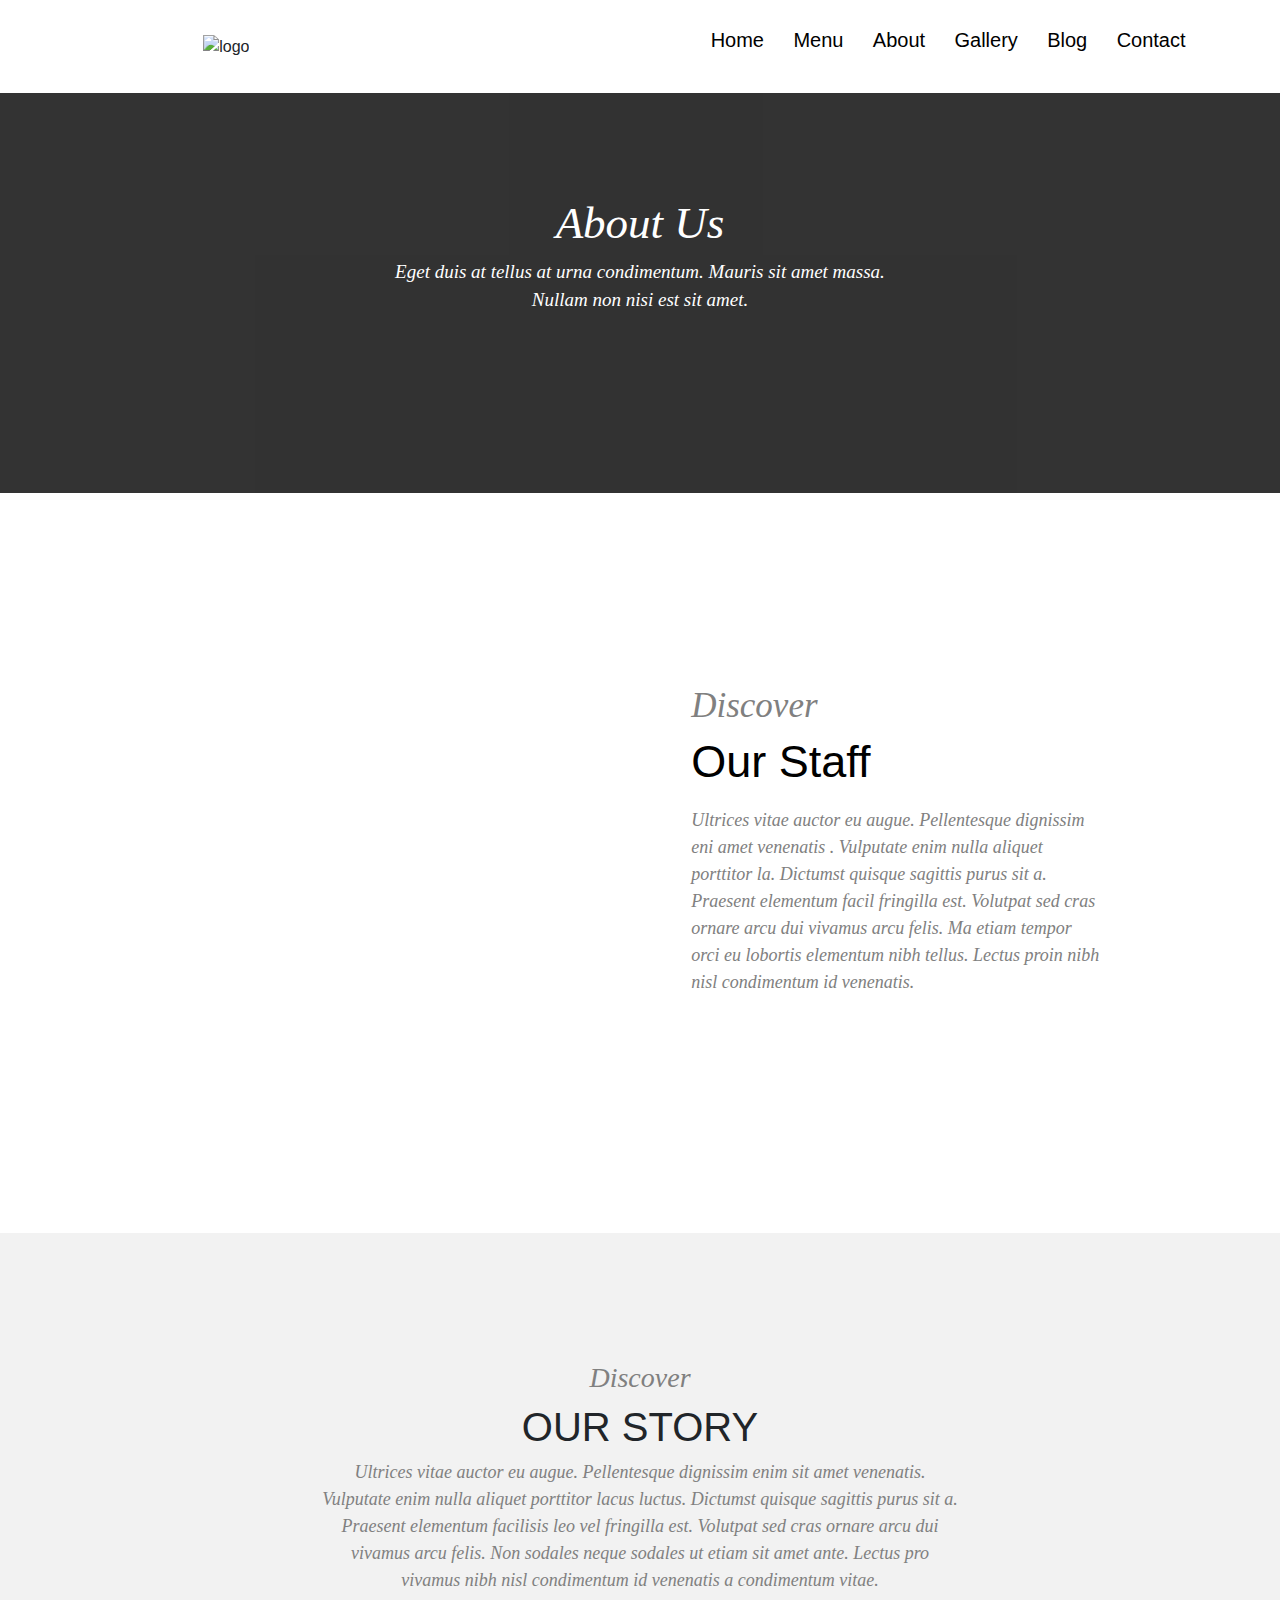
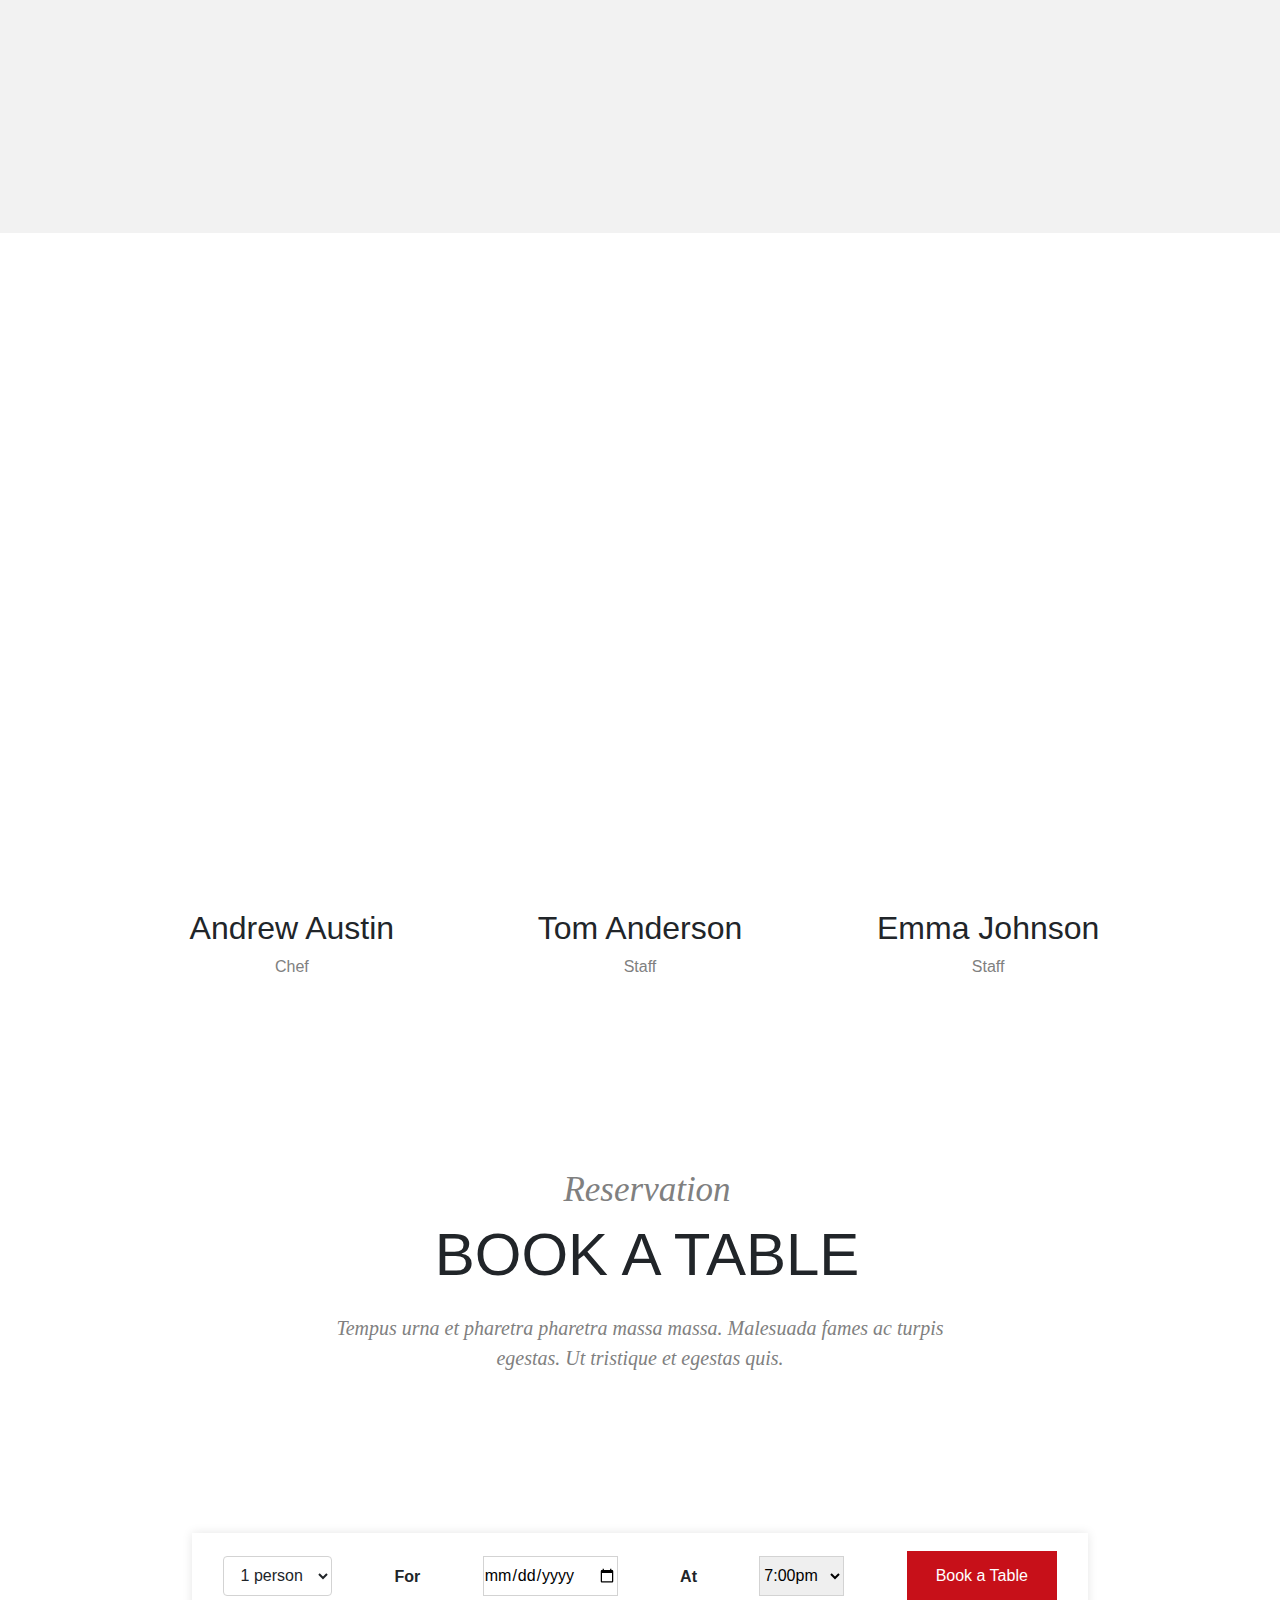
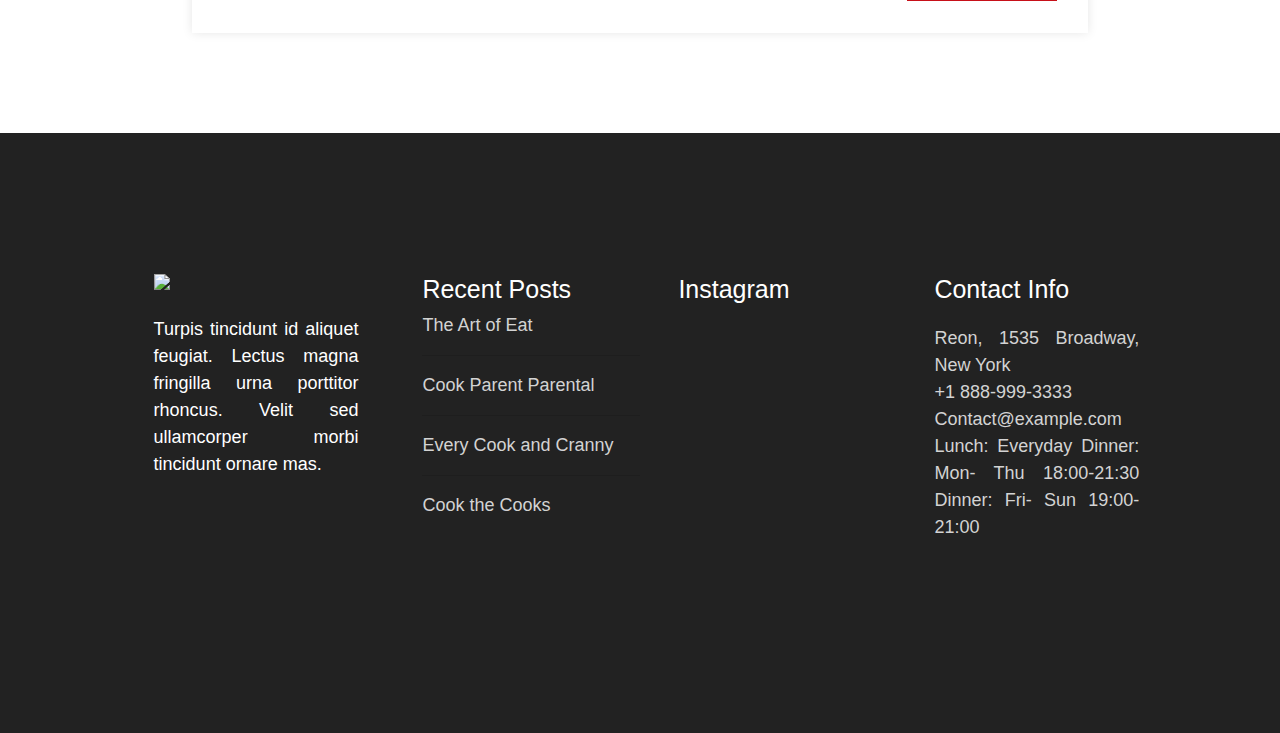
==== About.html @ d675c82b "Add files via upload" ====
<!DOCTYPE html>
<html>
<head>
	<meta charset="utf-8">
	<meta name="viewport" content="width=device-width, initial-scale=1.0">
	<title></title>
	<link rel="stylesheet" href="https://stackpath.bootstrapcdn.com/bootstrap/4.3.1/css/bootstrap.min.css" integrity="sha384-ggOyR0iXCbMQv3Xipma34MD+dH/1fQ784/j6cY/iJTQUOhcWr7x9JvoRxT2MZw1T" crossorigin="anonymous">
	<script src="https://code.jquery.com/jquery-3.3.1.slim.min.js" integrity="sha384-q8i/X+965DzO0rT7abK41JStQIAqVgRVzpbzo5smXKp4YfRvH+8abtTE1Pi6jizo" crossorigin="anonymous"></script>
	<script src="https://cdnjs.cloudflare.com/ajax/libs/popper.js/1.14.7/umd/popper.min.js" integrity="sha384-UO2eT0CpHqdSJQ6hJty5KVphtPhzWj9WO1clHTMGa3JDZwrnQq4sF86dIHNDz0W1" crossorigin="anonymous"></script>
	<script src="https://stackpath.bootstrapcdn.com/bootstrap/4.3.1/js/bootstrap.min.js" integrity="sha384-JjSmVgyd0p3pXB1rRibZUAYoIIy6OrQ6VrjIEaFf/nJGzIxFDsf4x0xIM+B07jRM" crossorigin="anonymous"></script>
	<link rel="stylesheet" type="text/css" href="style2.css">
</head>
<body>
			<!-- TOP -->
	<nav class="navbar navbar-expand-lg topnav navbar-light">
	  <img src="https://freebw.com/templates/reon/images/icons/logo-black.png" alt="logo">
	  <button class="navbar-toggler" style="border: none !important; outline: none;" type="button" data-toggle="collapse" data-target="#navbarNav" aria-controls="navbarNav" aria-expanded="false" aria-label="Toggle navigation">
	    <span class="navbar-toggler-icon"></span>
	  </button>
	  <div class="collapse navbar-collapse topdiv1" id="navbarNav">
	    <ul class="navbar-nav">
	      <li class="nav-item active">
	       	<div class="dropdown">
			  <button class="dropbtn"><a style="color: black; font-size: 20px; text-decoration: none;" target="_blank" href="index.html">Home</a></button>
			</div>
			<div style=" height: 25px;"></div>
	      </li>
	      <li class="nav-item active">
	    	<div class="dropdown">
			  <button class="dropbtn"><a style="color: black; font-size: 20px; text-decoration: none" target="_blank" href="Menu.html">Menu</a></button>
			</div>
		<div style=" height: 25px;"></div>
	      </li>
	      <li class="nav-item active">
		   	<div class="dropdown">
			 	<button class="dropbtn"><a style="color: black; font-size: 20px; text-decoration: none" href="#">About</a></button>
			</div>
			<div style=" height: 25px;"></div>
	      </li>
	      <li class="nav-item active">
	       		<div class="dropdown">
				  <button class="dropbtn"><a style="color: black; font-size: 20px; text-decoration: none" target="_blank" href="Gallery.html">Gallery</a></button>
				</div>
				<div style=" height: 25px;"></div>
	      </li>
	      <li class="nav-item active">
	        <div class="dropdown">
			  <button class="dropbtn"><a style="color: black; font-size: 20px; text-decoration: none" target="_blank" href="blog.html">Blog</a></button>
			</div>
			<div style=" height: 25px;"></div>
	      </li>
	      <li class="nav-item active">
	        <div class="dropdown">
		  	  <button class="dropbtn"><a style="color: black; font-size: 20px; text-decoration: none" target="_blank" href="Contact.html">Contact</a></button>
			</div>
			<div style=" height: 25px;"></div>
	      </li>
	    </ul>
	  </div>
	</nav>
		<!-- MID -->
	<div class="middiv1">
		<div class="middiv1-1">
			<h1>About Us</h1>
			<p>Eget duis at tellus at urna condimentum. Mauris sit amet massa.<br> Nullam non nisi est sit amet.</p>
		</div>
	</div>	
	<div class="middiv1-2">
		<div class="middiv1-2-1">
			<div class="middiv1-2-1-1"></div>
			<div class="middiv1-2-1-2">
				<h3>Discover</h3>
				<h1>Our Staff</h1>
				<p>Ultrices vitae auctor eu augue. Pellentesque dignissim eni amet venenatis . Vulputate enim nulla aliquet porttitor la. Dictumst quisque sagittis purus sit a. Praesent elementum facil fringilla est. Volutpat sed cras ornare arcu dui vivamus arcu felis. Ma etiam tempor orci eu lobortis elementum nibh tellus. Lectus proin nibh nisl condimentum id venenatis.</p>
			</div>
		</div>
	</div>
	<div class="middiv2">
		<h3>Discover</h3>
		<h1>OUR STORY</h1>
		<p>Ultrices vitae auctor eu augue. Pellentesque dignissim enim sit amet venenatis.<br> Vulputate enim nulla aliquet porttitor lacus luctus. Dictumst quisque sagittis purus sit a.<br> Praesent elementum facilisis leo vel fringilla est. Volutpat sed cras ornare arcu dui<br> vivamus arcu felis. Non sodales neque sodales ut etiam sit amet ante. Lectus pro<br> vivamus nibh nisl condimentum id venenatis a condimentum vitae.</p>
	</div>
	<div class="middiv21">
		<h3>Discover</h3>
		<h1>Our Staff</h1>
		<div class="middiv21-1">
			<div class="contdiv">
				<div class="middiv21-2">
					<div class="hdiv"></div>
				</div>
				<div class="middiv21-22">
					<h2>Andrew Austin</h2>
					<p>Chef</p>
				</div>
			</div>
			<div class="contdiv">	
				<div class="middiv21-3">
					<div class="hdiv"></div>
				</div>
				<div class="middiv21-22">
					<h2>Tom Anderson</h2>
					<p>Staff</p>
				</div>
			</div>
			<div class="contdiv">
				<div class="middiv21-4">
					<div class="hdiv"></div>
				</div>
				<div class="middiv21-22">
					<h2>Emma Johnson</h2>
					<p>Staff</p>
				</div>
			</div>		
		</div>
	</div>
			<!-- MID2  -->
	<div class="middiv3">
		<div class="middiv3-1">
			<h3 style=" font-size: 35px;">Reservation</h3>
			<h1 style=" font-size: 60px;">BOOK A TABLE</h1>
			<p style=" color: gray;">Tempus urna et pharetra pharetra massa massa. Malesuada fames ac turpis egestas. Ut tristique et egestas quis.</p>
		</div>
		<div class="middiv3-2">
			<select class="btn">
				<option>1 person</option>
				<option>2 person</option>
				<option>3 person</option>
				<option>4 person</option>
			</select>
			<span><b>For</b></span>
			<input type="date" name="">
			<span><b>At</b></span>
			<select>
				<option>7:00pm</option>
				<option>8:00pm</option>
				<option>9:00pm</option>
				<option>10:00pm</option>
			</select>
			<button>Book a Table</button>
		</div>
	</div>	

			<!-- BOT -->
	<div class="botdiv1">
		<div class="botdiv1-1">
			<div class="botdiv1-1-1">
				<img src="https://freebw.com/templates/reon/images/icons/logo-white.png">
				<p>Turpis tincidunt id aliquet feugiat. Lectus magna fringilla urna porttitor rhoncus. Velit sed ullamcorper morbi tincidunt ornare mas.</p>
			</div>
			<div class="botdiv1-1-1">
				<h5>Recent Posts</h5>
				<ul>
					<li>The Art of Eat</li>
					<hr>
					<li>Cook Parent Parental</li>
					<hr>
					<li>Every Cook and Cranny</li>
					<hr>
					<li>Cook the Cooks</li>
				</ul>
			</div>
			<div class="botdiv1-1-1">
				<h5>Instagram</h5>
				<div class="minidiv">
					<div class="minidiv1"></div>
					<div class="minidiv2"></div>
					<div class="minidiv3"></div>
				</div>
				<div class="minidiv">
					<div class="minidiv4"></div>
					<div class="minidiv5"></div>
					<div class="minidiv6"></div>
				</div>
			</div>
			<div class="botdiv1-1-1">
				<h5>Contact Info</h5>
				<ul style="margin-left: 10%; padding: 5%;">
					<li>Reon, 1535 Broadway, New York</li>
					<li>+1 888-999-3333</li>
					<li>Contact@example.com</li>
					<li>Lunch:
						Everyday
						Dinner: Mon- Thu
						18:00-21:30
						Dinner: Fri- Sun
						19:00-21:00
					</li>
				</ul>
			</div>
		</div>
	</div>

</body>
</html>
---- style2.css ----
* {
  margin: 0;
  padding: 0;
} 
 /*TOP*/
.topnav>img {
    margin-left: 15%;
  }
  .topnav {
    background-color: white;
  }
  .topdiv1 {
    margin-left: 35%;
    padding-top: 1%;
  }
  .topnav>div>ul>li>a {
    color: white;
  }
  .topnav>div>ul>li {
    margin-left: 5%;
  }
  .h11 {
    font-style: italic;
    font-family: 'Satisfy', cursive;
  }
  .p1 {
    font-family: serif,cursive;
  }
  .btn1 {
    padding: 15px;
    padding-left: 55px;
    padding-right: 55px;
    margin-top: 5%;
    background-color: #C81019;
    border: none;
    color: white;
    font-size: 20px;
    font-family: sans-serif;
  }
  .dropbtn {
    background-color: #4CAF50;
    color: white;
    padding: 16px;
    font-size: 16px;
    border: none;
}
.dropbtn {
    background-color: transparent;
    color: white;
    padding: 5px;
    font-size: 17px;
    border: none;
    cursor:pointer;
    overflow: hidden;
}
.dropdown {
    position: relative;
    display: inline-block;
    color: white;

}
.dropdown-content {
    display: none;
    position: absolute;
    background-color: #f1f1f1;
    min-width: 160px;
    box-shadow: 0px 8px 16px 0px rgba(0,0,0,0.2);
    z-index: 1;
}

.dropdown-content a {
    color: black;
    padding: 12px 16px;
    text-decoration: none;
    display: block;
}
.dropdown-content a:hover {background-color: #ddd;}

.dropdown:hover .dropdown-content {display: block;}

.dropdown:hover .dropbtn {}
    /*MID*/
.middiv1 {
  width: 100%;
  height: 400px;
  background-image: url(https://www.gannett-cdn.com/-mm-/b2b05a4ab25f4fca0316459e1c7404c537a89702/c=0-0-1365-768/local/-/media/2018/07/31/USATODAY/usatsports/247WallSt.com-247WS-482802-restaurant.jpg);
  background-repeat: no-repeat;
  background-position: center;
  background-size: 100%, 400px;
}
.middiv1-1 {
  width: 100%;
  height: 400px;
  background-color: black;
  opacity: 0.8;
}
.middiv1-1>h1 {
  font-size: 45px;
  color: white;
  text-align: center;
  padding-top: 8%;
  font-style: italic;
  font-family: 'Satisfy', cursive;
}
.middiv1-1>p {
  color: white;
  font-size: 19px;
  text-align: center;
  font-style: italic;
  font-family: 'Satisfy', cursive;
}
.middiv1-2 {
  width: 100%;
  height: 600px;
}
.middiv1-2-1 {
  width: 80%;
  height: 450px;
  margin: 140px auto;
  display: flex;
}
.middiv1-2-1-1{
  width: 50%;
  height: 450px;
  background-image: url(https://freebw.com/templates/reon/images/about-video-bg.jpg);
  background-size: 100% 100%;
}
.middiv1-2-1-2{
  width: 50%;
  height: 550px;
  text-align: left;
}
.middiv1-2-1-2>h3 {
  font-style: italic;
  font-family: 'Satisfy', cursive;
  font-size: 35px;
  color: Gray;
  padding-top: 10%;
  padding-left: 10%;
}
.middiv1-2-1-2>h1 {
  font-size: 45px;
  color: Black;
  padding-left: 10%;
}
.middiv1-2-1-2>p {
  font-style: italic;
  font-family: 'Satisfy', cursive;
  font-size: 18px;
  padding-left: 10%;
  padding-right: 10%;
  padding-top: 2%;
  color: gray;
}
.middiv2 {
  width: 100%;
  height: 600px;
  background-color: #F2F2F2;
  text-align: center;
}
.middiv2>h3 {
  padding-top: 10%;
  font-style: italic;
  font-family: 'Satisfy', cursive;
  color: gray;
}
.middiv2>p {
  font-style: italic;
  font-family: 'Satisfy', cursive;
  font-size: 18px;
  color: gray;
}
.middiv21 {
  width: 100%;
  height: 900px;
  background-image: url(https://kartinkin.com/uploads/posts/2021-07/1625550777_21-kartinkin-com-p-barnaya-stoika-art-art-krasivo-28.jpg);
  background-size: 100% 100%;
  background-position: center;
  text-align: center;
}
.middiv21>h3 {
  font-style: italic;
  font-family: 'Satisfy', cursive;
  font-size: 25px;
  color: white;
  padding-top: 2%;
}
.middiv21>h1 {
  font-style: italic;
  font-family: 'Satisfy', cursive;
  font-size: 35px;
  color: white;
}
.middiv21-1 {
  width: 80%;
  height: 800px;
  margin: 50px auto;
  display: inline-block;
  display: flex;
  justify-content: space-between;
}
.middiv21-2 {
  width: 100%;
  height: 500px;
  background-image: url(https://freebw.com/templates/reon/images/our-team-1.jpg);
  background-size: 100% 100%; 
}
.hdiv {
  width: 100%;
  height: 100%;
  background-color: black;
  opacity: 0.3;
  display: none;
}
.middiv21-2:hover div{
  display: block;
  opacity: 0.3;
  cursor: pointer;
}
.middiv21-3 {
  width: 100%;
  height: 500px;
  background-image: url(https://freebw.com/templates/reon/images/our-team-2.jpg);
  background-size: 100% 100%; 
}
.middiv21-3:hover div{
  display: block;
  opacity: 0.3;
  cursor: pointer;
}
.middiv21-4 {
  width: 100%;
  height: 500px;
  background-image: url(https://freebw.com/templates/reon/images/our-team-3.jpg);
  background-size: 100% 100%; 
}
.middiv21-4:hover div{
  display: block;
  opacity: 0.3;
  cursor: pointer;
}
.contdiv {
  width: 32%;
  height: 630px;
  flex-wrap: wrap;
}
.middiv21-22 {
  width: 100%;
  height: 130px;
  background-color: white;
}
.middiv21-22>h2 {
  padding-top: 6%;
}
.middiv21-22>p {
  color: gray;
}
    /*MID2*/
.middiv3 {
  width: 100%;
  height: 600px;
  text-align: center;
}
.middiv3-1 {
  width: 55%;
  height: 400px;
  display: inline-block;
}
.middiv3-1>h3 {
  padding-top: 5%;
  padding-left: 2%;
  font-style: italic;
  font-family: serif;
  color: gray;
}
.middiv3-1>h1 {
  padding-left: 2%;
}
.middiv3-1>p {
  padding-top: 2%;
  font-size: 20px;
  font-style: italic;
  font-family: serif;
  padding: 2%;
  color: gray;
}
.middiv3-2 {
  width: 70%;
  height: 100px;
  background-color: white;
  margin: 0 auto;
  box-shadow: 0 0 10px rgba(0,0,0,0.1);
  display: flex;
  justify-content: space-around;
}
.middiv3-2>select {
  height: 40px;
  border: solid 0.5px lightgray;
  margin-top: 2.5%;
} 
.middiv3-2>span {
  margin-top: 3.5%;
}
.middiv3-2>input {
  height: 40px;
  border: solid 0.5px lightgray;
  margin-top: 2.5%;
}
.middiv3-2>button {
  height: 50px;
  width: 150px;
  margin-top: 2%;
  border: none;
  background-color: #C71019;
  color: white;
}
.middiv3-2>button:hover {
  background-color: darkred;
  transition: 0.5s;
}

 /*BOT*/

.botdiv1 {
  width: 100%;
  height: 600px;
  background-color: #222222;
}
.botdiv1-1 {
  width: 80%;
  height: 400px;
  display: inline-block;
  margin-top: 5%;
  margin-left: 10%;
}
.botdiv1-1-1 {
  width: 25%;
  height: 400px;
  float: left;
  text-align: justify;
}
.botdiv1-1-1>img {
  margin-left: 10%;
  margin-top: 30%;
}
.botdiv1-1-1>p {
  padding: 10%;
  font-size: 18px;
  color: white;
}
.botdiv1-1-1>h5 {
  padding-left: 15%;
  margin-top: 30%;
  font-size: 25px;
  color: white;
}
.botdiv1-1-1>ul {
  margin-left: 15%;
  list-style-type: none;
  font-size: 18px;
  color: lightgray;
}
.botdiv1-1-1>hr {
  width: 80%;
}
.minidiv {
  <width: 80%;
  height: 100px;
  margin-top: 5%;
  display: flex;
  justify-content: space-between;
}
.minidiv1 {
  width: 33%;
  height: 100px;
  background-image: url(https://freebw.com/templates/reon/images/hp-1-footer-1.jpg);
  background-size: 100% 100px;
  background-position: center;
  background-repeat: no-repeat;
}
.minidiv1 {
  width: 33%;
  height: 100px;
  background-image: url(https://freebw.com/templates/reon/images/hp-1-footer-2.jpg);
  background-size: 100% 100px;
  background-position: center;
  background-repeat: no-repeat;
}
.minidiv2 {
  width: 34%;
  height: 100px;
  background-image: url(https://freebw.com/templates/reon/images/hp-1-footer-3.jpg);
  background-size: 100% 100px;
  background-position: center;
  background-repeat: no-repeat;
}
.minidiv3 {
  width: 33%;
  height: 100px;
  background-image: url(https://freebw.com/templates/reon/images/hp-1-footer-4.jpg);
  background-size: 100% 100px;
  background-position: center;
  background-repeat: no-repeat;
}
.minidiv4 {
  width: 33%;
  height: 100px;
  background-image: url(https://freebw.com/templates/reon/images/hp-1-footer-1.jpg);
  background-size: 100% 100px;
  background-position: center;
  background-repeat: no-repeat;
}
.minidiv5 {
  width: 34%;
  height: 100px;
  background-image: url(https://freebw.com/templates/reon/images/hp-1-footer-5.jpg);
  background-size: 100% 100px;
  background-position: center;
  background-repeat: no-repeat;
}
.minidiv6 {
  width: 33%;
  height: 100px;
  background-image: url(https://freebw.com/templates/reon/images/hp-1-footer-6.jpg);
  background-size: 100% 100px;
  background-position: center;
  background-repeat: no-repeat;
}




@media only screen and (max-width: 768px) {


.middiv1 {
  background-size: 100% 100%;
}
.middiv1-1>p {
  padding: 2%;
}
.middiv1-2 {
  height: 1000px;
}
.middiv2>p {
  padding: 5%;
}
.middiv1-2-1 {
  height: 955px;
  flex-wrap: wrap;
}
.middiv1-2-1-1 {
  width: 100%;
}
.middiv1-2-1-2 {
  width: 100%;
  height: 500px;
}
.middiv2>h3 {
  padding-top: 18%;
}
.middiv21 {
  height: 2200px;
}
.middiv21-1 {
  height: 2050px;
  flex-wrap: wrap;
}
.contdiv {
  width: 80%;
  margin: 15px auto;
}
.middiv3 {
  height: 900px;
}
.middiv3-1 {
  height: 480px;
}
.middiv3-2 {
  height: 800px;
  flex-wrap: wrap;
  margin-top: -13%;
}
.middiv3-2>select {
  width: 90%;
  margin-top: 5%;
  text-align: left;
  height: 60px;
}
.middiv3-2>span {
  width: 90%;
  height: 60px;
  margin-top: -1%;
}
.middiv3-2>input {
  width: 90%;
  height: 60px;
  margin-top: -8%;
}
.middiv3 {
  height: 950px;
}
.middiv3-2 {
  height: 500px;
  flex-wrap: wrap;
  margin-top: -13%;
}
.middiv3-2>select {
  width: 90%;
  margin-top: 5%;
  text-align: left;
  height: 60px;
}
.middiv3->span {
  width: 90%;
  height: 60px;
  margin-top: -1%;
}
.middiv3-2>input {
  width: 90%;
  height: 60px;
  margin-top: -8%;
}
.botdiv1 {
  height: 1500px;
  flex-wrap: wrap;
}
.botdiv1-1 {
  height: 1050px;
}
.botdiv1-1-1 {
  width: 100%;
  height: 350px;
}
.botdiv1-1-1>img {
  margin-top: 2%;
}
.botdiv1-1-1>h5 {
  margin-top: -15%;
}
.botdiv1-1-1>ul {
 margin-top: 8%;
}
.minidiv {
  width: 70%;
  margin: 35px auto;
  height: 75px;
}
.minidiv1 {
  width: 30%;
  height: 100px;
}
.minidiv4{
  width: 30%;
  height: 100px;
}

}


@media only screen and (max-width: 480px) {

.middiv1-1>h1 {
  padding-top: 22%;
}

.botdiv1 {
  height: 1500px;
  flex-wrap: wrap;
}
.botdiv1-1 {
  height: 1050px;
}
.botdiv1-1-1 {
  width: 100%;
  height: 350px;
}
.botdiv1-1-1>img {
  margin-top: 2%;
}
.botdiv1-1-1>h5 {
  margin-top: -15%;
}
.botdiv1-1-1>ul {
   margin-top: 15%;
}
.minidiv {
  width: 70%;
  margin: 35px auto;
  height: 75px;
}
.minidiv1 {
  width: 30%;
  height: 100px;
}
.minidiv4{
  width: 30%;
  height: 100px;
}















}
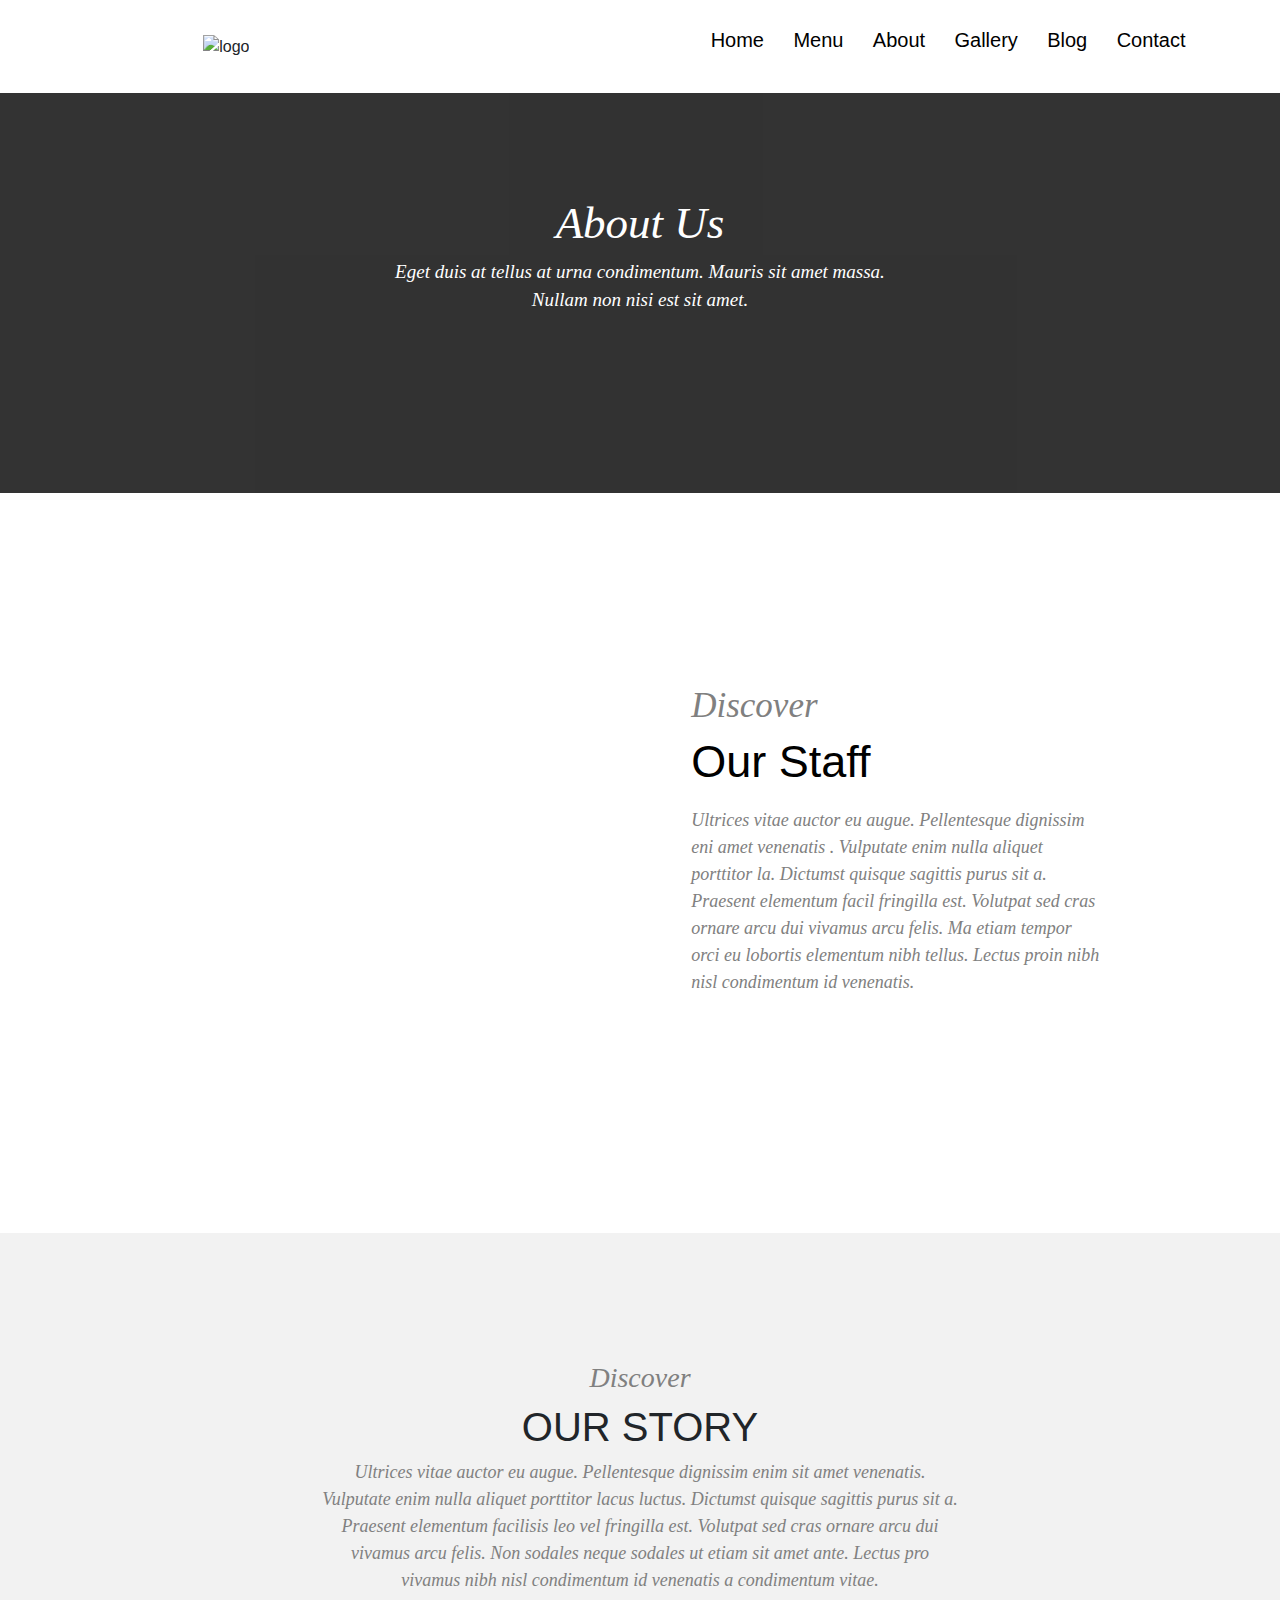
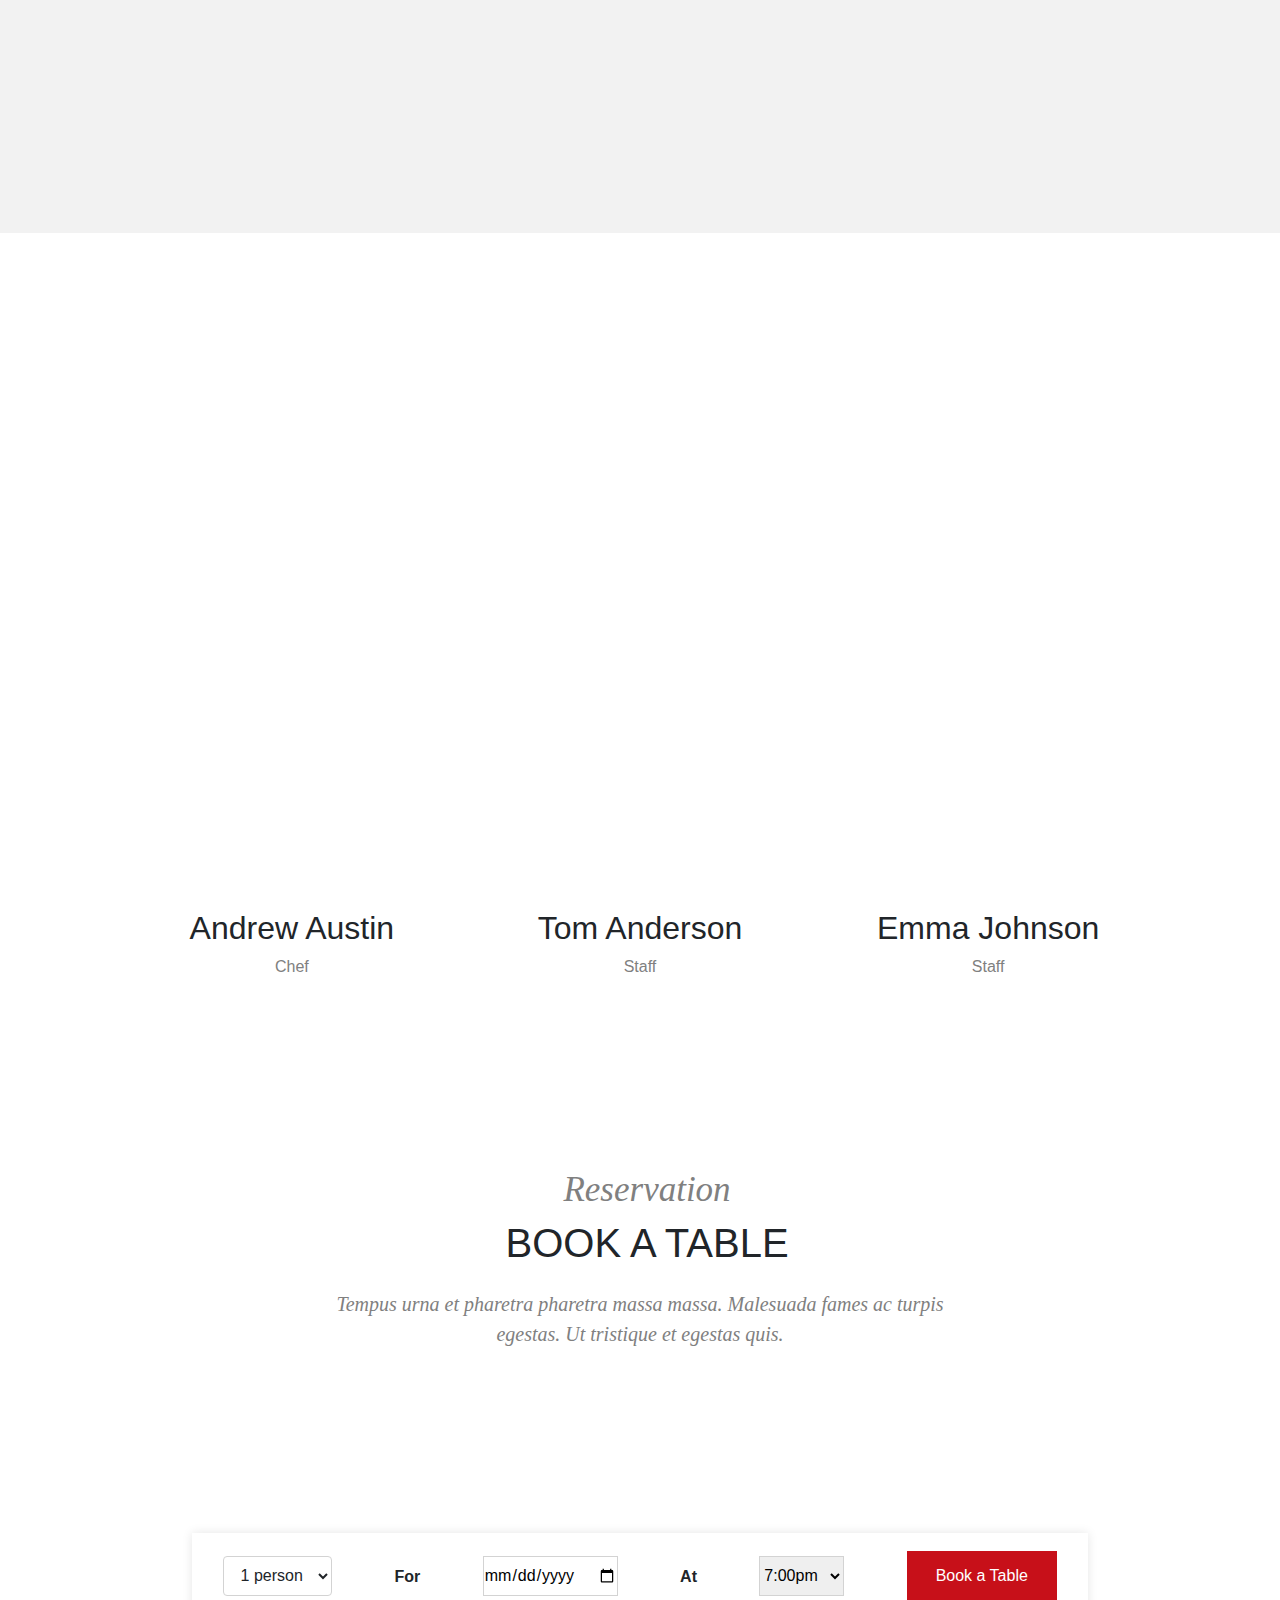
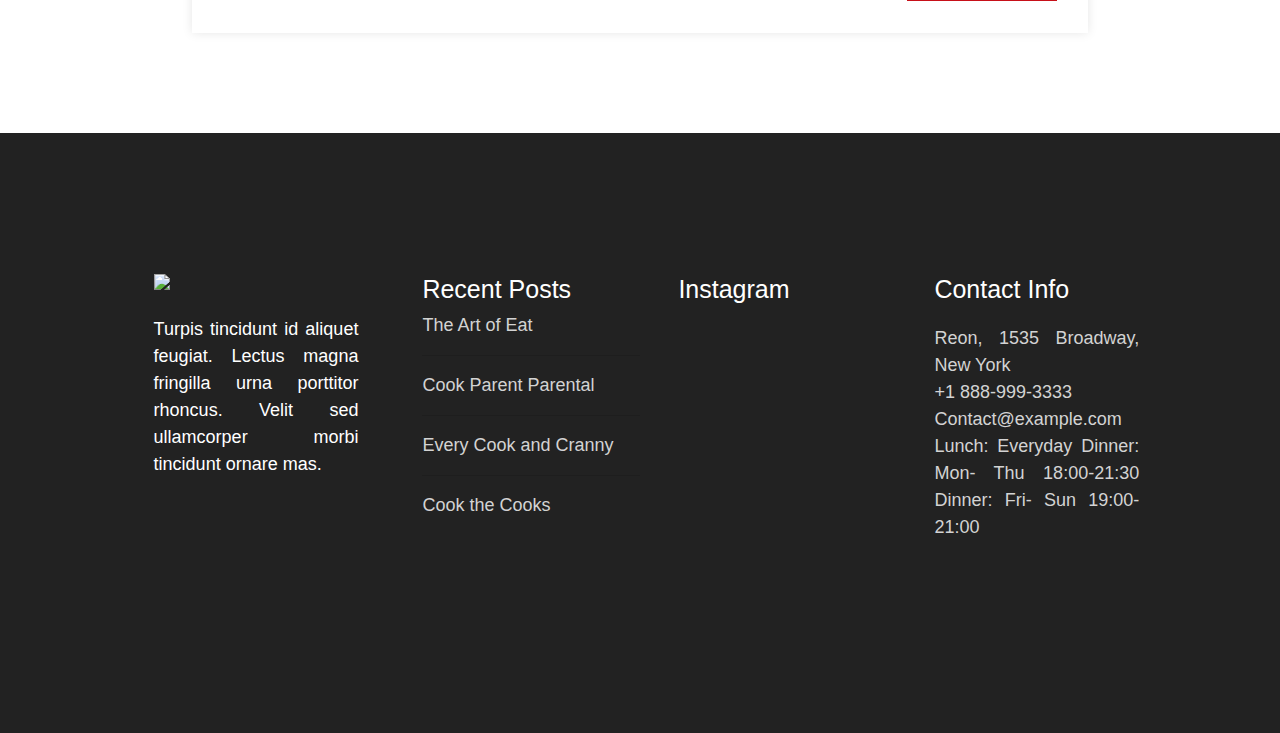
==== commit 92ab57cd: "Update About.html" ====
--- a/About.html
+++ b/About.html
@@ -27,7 +27,7 @@
 	      </li>
 	      <li class="nav-item active">
 	    	<div class="dropdown">
-			  <button class="dropbtn"><a style="color: black; font-size: 20px; text-decoration: none" target="_blank" href="Menu.html">Menu</a></button>
+			  <button class="dropbtn"><a style="color: black; font-size: 20px; text-decoration: none" target="_blank" href="menu.html">Menu</a></button>
 			</div>
 		<div style=" height: 25px;"></div>
 	      </li>
@@ -117,7 +117,7 @@
 	<div class="middiv3">
 		<div class="middiv3-1">
 			<h3 style=" font-size: 35px;">Reservation</h3>
-			<h1 style=" font-size: 60px;">BOOK A TABLE</h1>
+			<h1>BOOK A TABLE</h1>
 			<p style=" color: gray;">Tempus urna et pharetra pharetra massa massa. Malesuada fames ac turpis egestas. Ut tristique et egestas quis.</p>
 		</div>
 		<div class="middiv3-2">
@@ -191,4 +191,4 @@
 	</div>
 
 </body>
-</html>+</html>
--- a/style2.css
+++ b/style2.css
@@ -561,9 +561,37 @@
 @media only screen and (max-width: 480px) {
 
 .middiv1-1>h1 {
-  padding-top: 22%;
-}
-
+  padding-top: 30%;
+}
+.middiv1-2-1-1 {
+  height: 300px;
+}  
+.middiv3 {
+  height: 1000px;
+}  
+.middiv3-2 {
+  margin-top: -5%;
+} 
+.middiv3-1>h1 {
+  font-size: 50px;
+}  
+.contdiv {
+  height: 430px;
+}  
+.middiv21 {
+  height: 1700px;
+}  
+.middiv21-2 {
+  height: 300px;
+}
+.middiv21-3 {
+  height: 300px;
+  margin-top: -80%;
+} 
+.middiv21-4 {
+  height: 300px;
+  margin-top: -160%
+}   
 .botdiv1 {
   height: 1500px;
   flex-wrap: wrap;
@@ -612,4 +640,4 @@
 
 
 
-}+}
